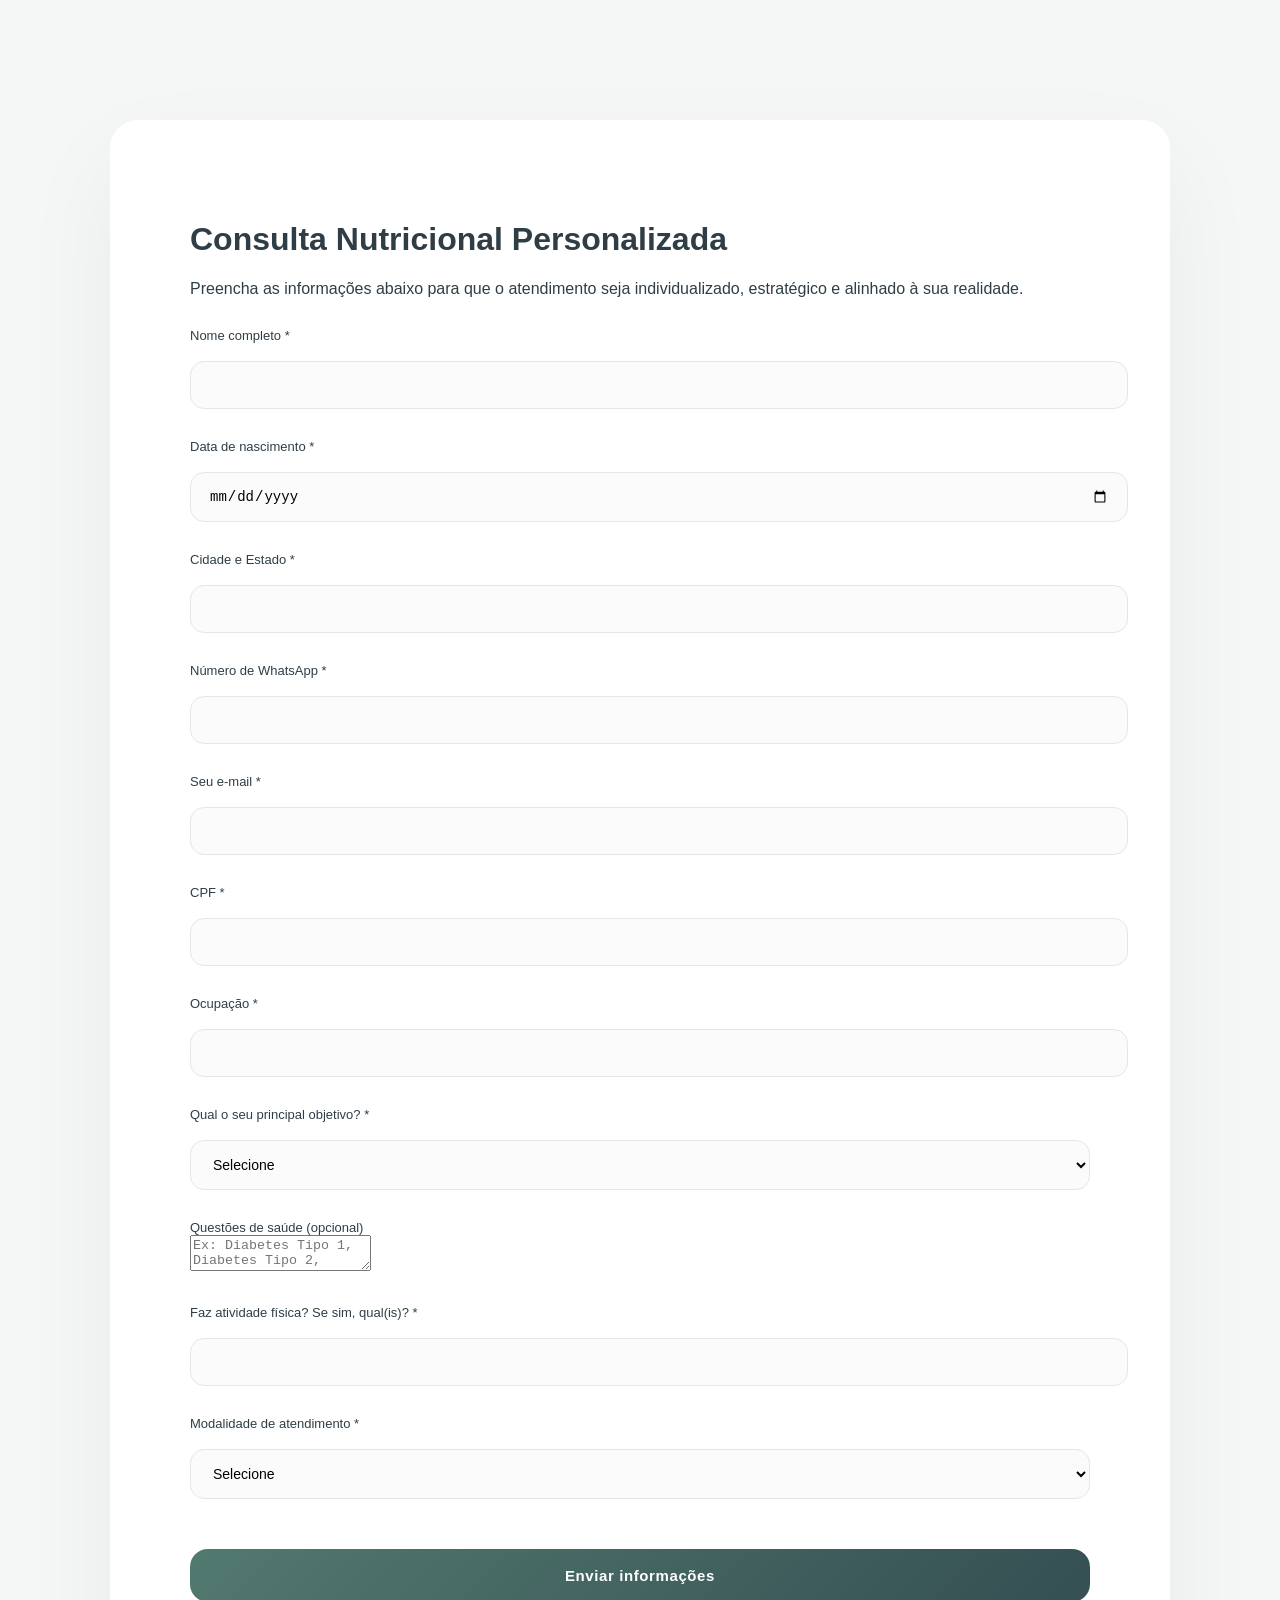
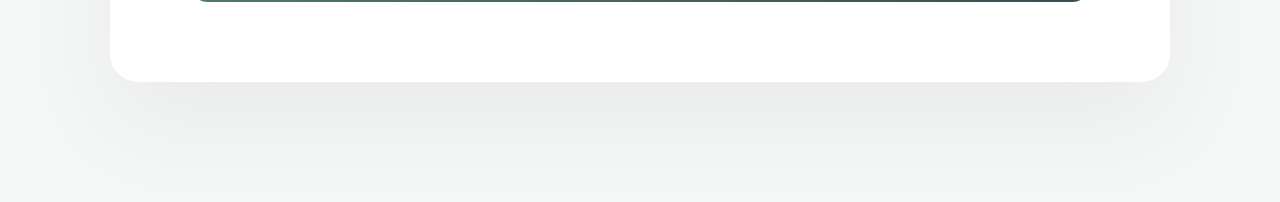
==== index.html @ 9d84a967 "adiciona index para github pages" ====
<!DOCTYPE html>
<html lang="pt-BR">
<head>
    <meta charset="UTF-8">
    <meta name="viewport" content="width=device-width, initial-scale=1.0">
    <title>Consulta Nutricional</title>
    <link rel="stylesheet" href="static/style.css">
</head>

<body>

    <div class="container">

        <div class="form-box">

            <h1>Consulta Nutricional Personalizada</h1>

            <p class="subtitle">
                Preencha as informações abaixo para que o atendimento seja
                individualizado, estratégico e alinhado à sua realidade.
            </p>

            <form>

                <label>Nome completo *</label>
                <input type="text" required>

                <label>Data de nascimento *</label>
                <input type="date" required>

                <label>Cidade e Estado *</label>
                <input type="text" required>

                <label>Número de WhatsApp *</label>
                <input type="tel" required>

                <label>Seu e-mail *</label>
                <input type="email" required>

                <label>CPF *</label>
                <input type="text" required>

                <label>Ocupação *</label>
                <input type="text" required>

                <label>Qual o seu principal objetivo? *</label>
                <select required>
                    <option value="">Selecione</option>
                    <option>Hipertrofia</option>
                    <option>Emagrecimento</option>
                    <option>Melhora de hábitos alimentares</option>
                    <option>Vegetarianismo/Veganismo</option>
                    <option>Melhora no desempenho esportivo</option>
                    <option>Questões de saúde</option>
                    <option>Outro</option>
                </select>

                <label>Questões de saúde (opcional)</label>
                <textarea placeholder="Ex: Diabetes Tipo 1, Diabetes Tipo 2, Hipertensão, Dislipidemia, Deficiências nutricionais..."></textarea>

                <label>Faz atividade física? Se sim, qual(is)? *</label>
                <input type="text" required>

                <label>Modalidade de atendimento *</label>
                <select required>
                    <option value="">Selecione</option>
                    <option>Presencial</option>
                    <option>Online</option>
                    <option>Híbrido (Presencial + Online)</option>
                </select>

                <button type="submit">Enviar informações</button>

            </form>

        </div>

    </div>

</body>
</html>
---- static/style.css ----
body {
    margin: 0;
    font-family: 'Inter', sans-serif;
    background: #f5f7f6;
    color: #2f3e46;
}

.container {
    max-width: 900px;
    margin: 120px auto;
    padding: 80px;
    background: #ffffff;
    border-radius: 28px;
    box-shadow: 0 40px 100px rgba(0, 0, 0, 0.05);
}

.hero {
    text-align: center;
    margin-bottom: 70px;
}

.hero h1 {
    font-size: 40px;
    font-weight: 500;
    letter-spacing: -1px;
    margin-bottom: 10px;
}

.hero h2 {
    font-size: 18px;
    font-weight: 400;
    color: #52796f;
    margin-top: 15px;
}

.subinfo {
    font-size: 13px;
    color: #777;
    margin: 4px 0;
}

.divider {
    width: 60px;
    height: 2px;
    background: linear-gradient(90deg, #52796f, #354f52);
    margin: 15px auto;
    border-radius: 2px;
}

.form-box h3 {
    font-size: 20px;
    font-weight: 500;
    margin-bottom: 20px;
}

.descricao-form {
    font-size: 14px;
    color: #777;
    line-height: 1.7;
    margin-bottom: 40px;
}

.input-group {
    display: flex;
    gap: 20px;
}

.input-group input {
    flex: 1;
}

input, select {
    width: 100%;
    padding: 15px 18px;
    border-radius: 14px;
    border: 1px solid #e4e7e5;
    background: #fafbfa;
    font-size: 14px;
    transition: all 0.25s ease;
    margin-top: 18px;
}

input:focus, select:focus {
    border-color: #52796f;
    background: #ffffff;
    outline: none;
    box-shadow: 0 0 0 4px rgba(82, 121, 111, 0.08);
}

label {
    font-size: 13px;
    font-weight: 500;
    margin-top: 30px;
    display: block;
    color: #2f3e46;
}

button {
    width: 100%;
    padding: 18px;
    margin-top: 50px;
    border-radius: 18px;
    border: none;
    background: linear-gradient(135deg, #52796f, #354f52);
    color: white;
    font-size: 15px;
    font-weight: 600;
    letter-spacing: 0.6px;
    cursor: pointer;
    transition: all 0.3s ease;
}

button:hover {
    transform: translateY(-3px);
    box-shadow: 0 20px 40px rgba(0, 0, 0, 0.12);
}
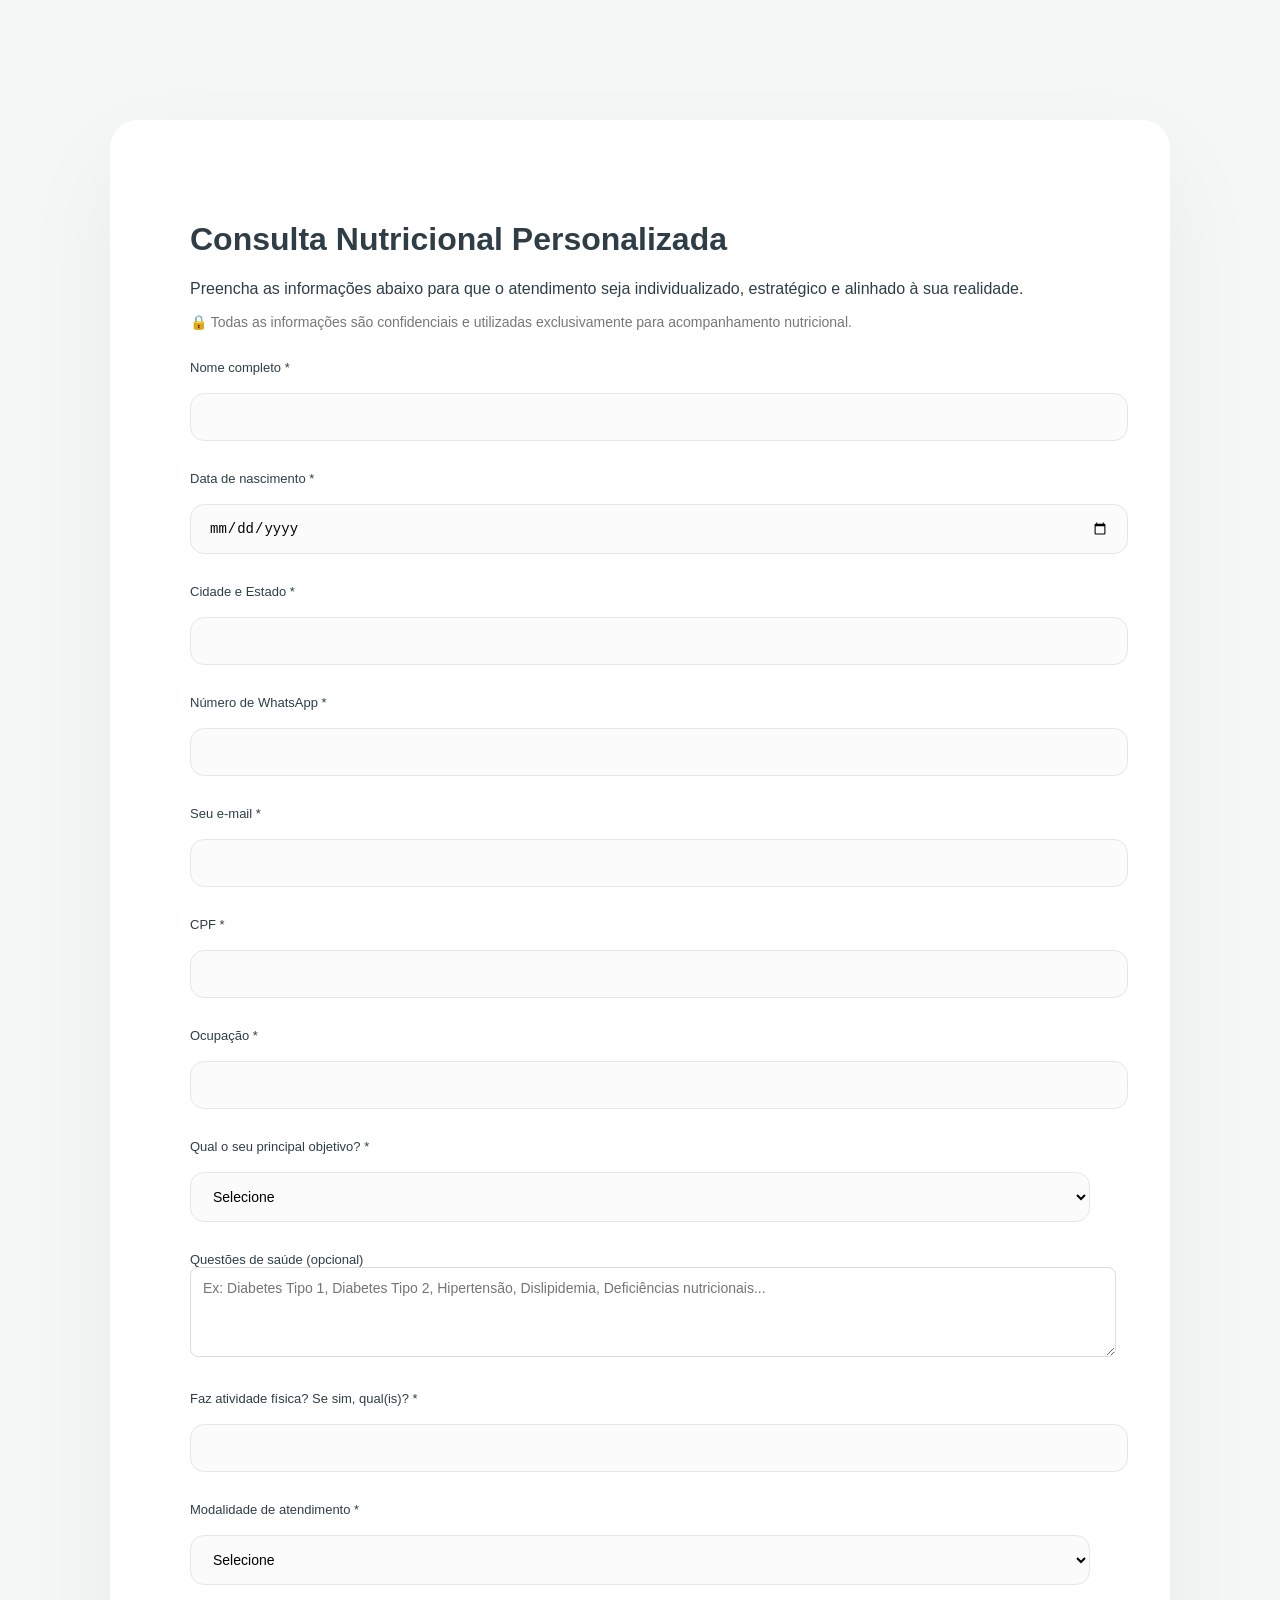
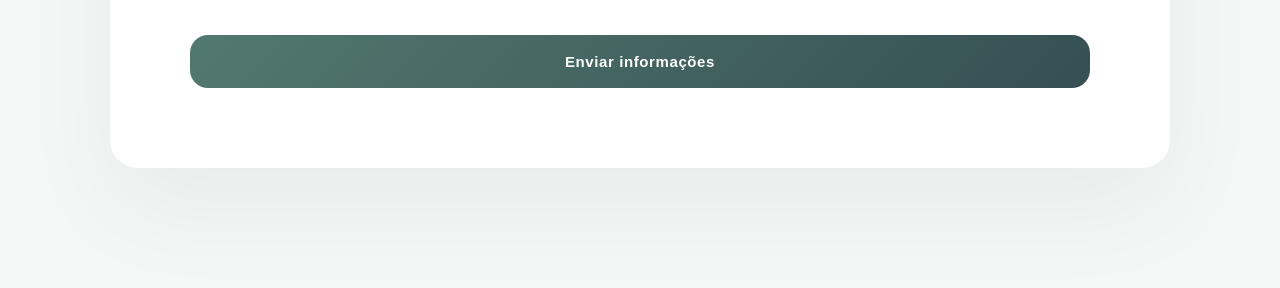
==== commit 67b437e9: "ajuste confidencialidade e textarea" ====
--- a/index.html
+++ b/index.html
@@ -4,7 +4,7 @@
     <meta charset="UTF-8">
     <meta name="viewport" content="width=device-width, initial-scale=1.0">
     <title>Consulta Nutricional</title>
-    <link rel="stylesheet" href="static/style.css">
+    <link rel="stylesheet" href="./static/style.css">
 </head>
 
 <body>
@@ -18,6 +18,11 @@
             <p class="subtitle">
                 Preencha as informações abaixo para que o atendimento seja
                 individualizado, estratégico e alinhado à sua realidade.
+            </p>
+
+            <p class="confidential">
+                🔒 Todas as informações são confidenciais e utilizadas exclusivamente
+                para acompanhamento nutricional.
             </p>
 
             <form>
@@ -56,7 +61,9 @@
                 </select>
 
                 <label>Questões de saúde (opcional)</label>
-                <textarea placeholder="Ex: Diabetes Tipo 1, Diabetes Tipo 2, Hipertensão, Dislipidemia, Deficiências nutricionais..."></textarea>
+                <textarea class="textarea-padrao"
+                    placeholder="Ex: Diabetes Tipo 1, Diabetes Tipo 2, Hipertensão, Dislipidemia, Deficiências nutricionais..."
+                    rows="4"></textarea>
 
                 <label>Faz atividade física? Se sim, qual(is)? *</label>
                 <input type="text" required>
--- a/static/style.css
+++ b/static/style.css
@@ -114,3 +114,19 @@
     transform: translateY(-3px);
     box-shadow: 0 20px 40px rgba(0, 0, 0, 0.12);
 }
+.confidential {
+    font-size: 14px;
+    color: #777;
+    margin-bottom: 20px;
+}
+
+textarea,
+.textarea-padrao {
+    width: 100%;
+    padding: 12px;
+    border-radius: 8px;
+    border: 1px solid #ddd;
+    font-family: inherit;
+    font-size: 14px;
+    resize: vertical;
+}
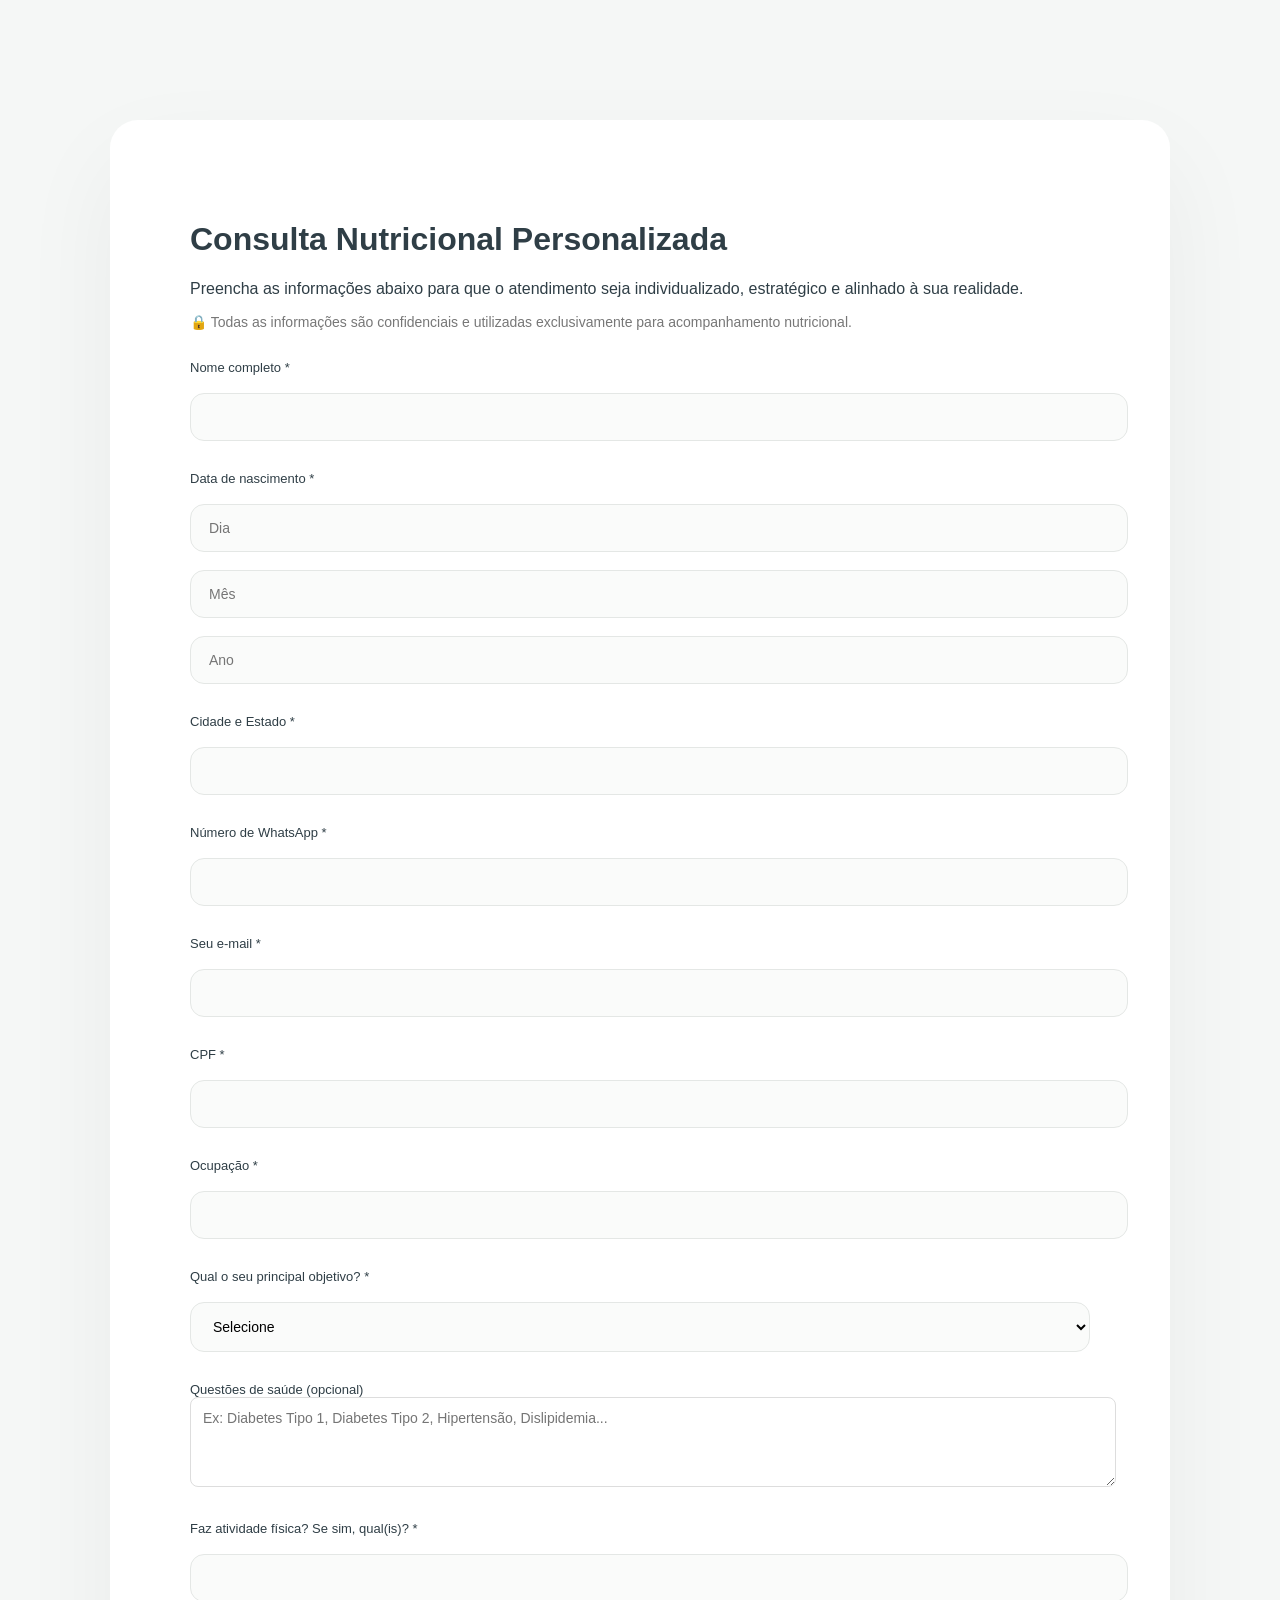
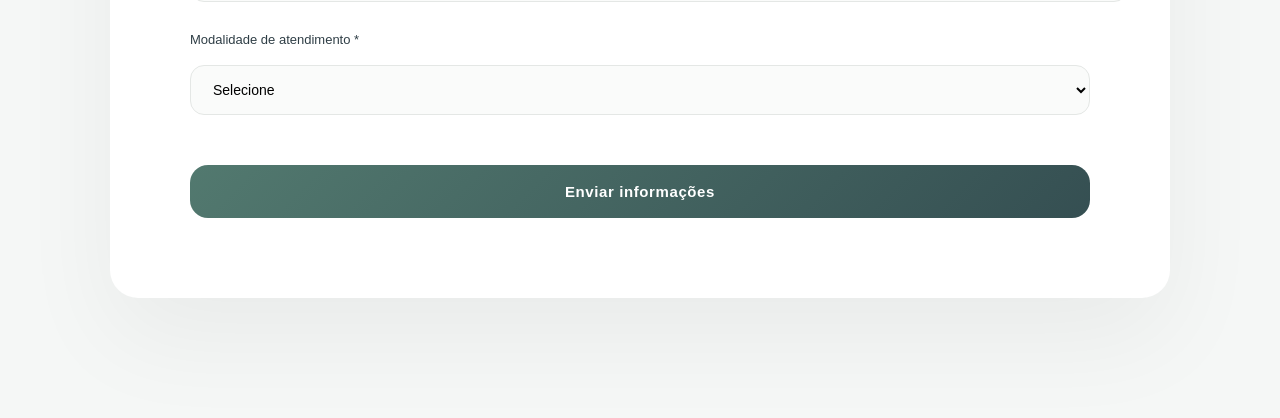
==== commit 429620f8: "form integrado ao google forms" ====
--- a/index.html
+++ b/index.html
@@ -27,57 +27,62 @@
 
             <form>
 
-                <label>Nome completo *</label>
-                <input type="text" required>
+                <form action="https://docs.google.com/forms/d/e/1FAIpQLSeM7OjIsnIfNPGTxE1bOk32LC7NEud_pMus8zYa7Jx8XNLqtw/formResponse" method="POST" target="_blank">
 
-                <label>Data de nascimento *</label>
-                <input type="date" required>
+<label>Nome completo *</label>
+<input type="text" name="entry.399246261" required>
 
-                <label>Cidade e Estado *</label>
-                <input type="text" required>
+<label>Data de nascimento *</label>
+<input type="number" name="entry.309653785_day" placeholder="Dia" required>
+<input type="number" name="entry.309653785_month" placeholder="Mês" required>
+<input type="number" name="entry.309653785_year" placeholder="Ano" required>
 
-                <label>Número de WhatsApp *</label>
-                <input type="tel" required>
+<label>Cidade e Estado *</label>
+<input type="text" name="entry.2035700166" required>
 
-                <label>Seu e-mail *</label>
-                <input type="email" required>
+<label>Número de WhatsApp *</label>
+<input type="tel" name="entry.1339065434" required>
 
-                <label>CPF *</label>
-                <input type="text" required>
+<label>Seu e-mail *</label>
+<input type="email" name="entry.1820943321" required>
 
-                <label>Ocupação *</label>
-                <input type="text" required>
+<label>CPF *</label>
+<input type="text" name="entry.163218932" required>
 
-                <label>Qual o seu principal objetivo? *</label>
-                <select required>
-                    <option value="">Selecione</option>
-                    <option>Hipertrofia</option>
-                    <option>Emagrecimento</option>
-                    <option>Melhora de hábitos alimentares</option>
-                    <option>Vegetarianismo/Veganismo</option>
-                    <option>Melhora no desempenho esportivo</option>
-                    <option>Questões de saúde</option>
-                    <option>Outro</option>
-                </select>
+<label>Ocupação *</label>
+<input type="text" name="entry.976673594" required>
 
-                <label>Questões de saúde (opcional)</label>
-                <textarea class="textarea-padrao"
-                    placeholder="Ex: Diabetes Tipo 1, Diabetes Tipo 2, Hipertensão, Dislipidemia, Deficiências nutricionais..."
-                    rows="4"></textarea>
+<label>Qual o seu principal objetivo? *</label>
+<select name="entry.2037954303" required>
+    <option value="">Selecione</option>
+    <option value="Hipertrofia">Hipertrofia</option>
+    <option value="Emagrecimento">Emagrecimento</option>
+    <option value="Melhora de hábitos alimentares">Melhora de hábitos alimentares</option>
+    <option value="Vegetarianismo/Veganismo">Vegetarianismo/Veganismo</option>
+    <option value="Melhora no desempenho esportivo">Melhora no desempenho esportivo</option>
+    <option value="Questões de saúde">Questões de saúde</option>
+    <option value="Outro">Outro</option>
+</select>
 
-                <label>Faz atividade física? Se sim, qual(is)? *</label>
-                <input type="text" required>
+<label>Questões de saúde (opcional)</label>
+<textarea name="entry.650808859"
+placeholder="Ex: Diabetes Tipo 1, Diabetes Tipo 2, Hipertensão, Dislipidemia..."
+rows="4"></textarea>
 
-                <label>Modalidade de atendimento *</label>
-                <select required>
-                    <option value="">Selecione</option>
-                    <option>Presencial</option>
-                    <option>Online</option>
-                    <option>Híbrido (Presencial + Online)</option>
-                </select>
+<label>Faz atividade física? Se sim, qual(is)? *</label>
+<input type="text" name="entry.746840864" required>
 
-                <button type="submit">Enviar informações</button>
+<label>Modalidade de atendimento *</label>
+<select name="entry.800647162" required>
+    <option value="">Selecione</option>
+    <option value="Presencial">Presencial</option>
+    <option value="Online">Online</option>
+    <option value="Híbrido (Presencial + Online)">Híbrido (Presencial + Online)</option>
+</select>
 
+<button type="submit">Enviar informações</button>
+
+</form>
             </form>
 
         </div>
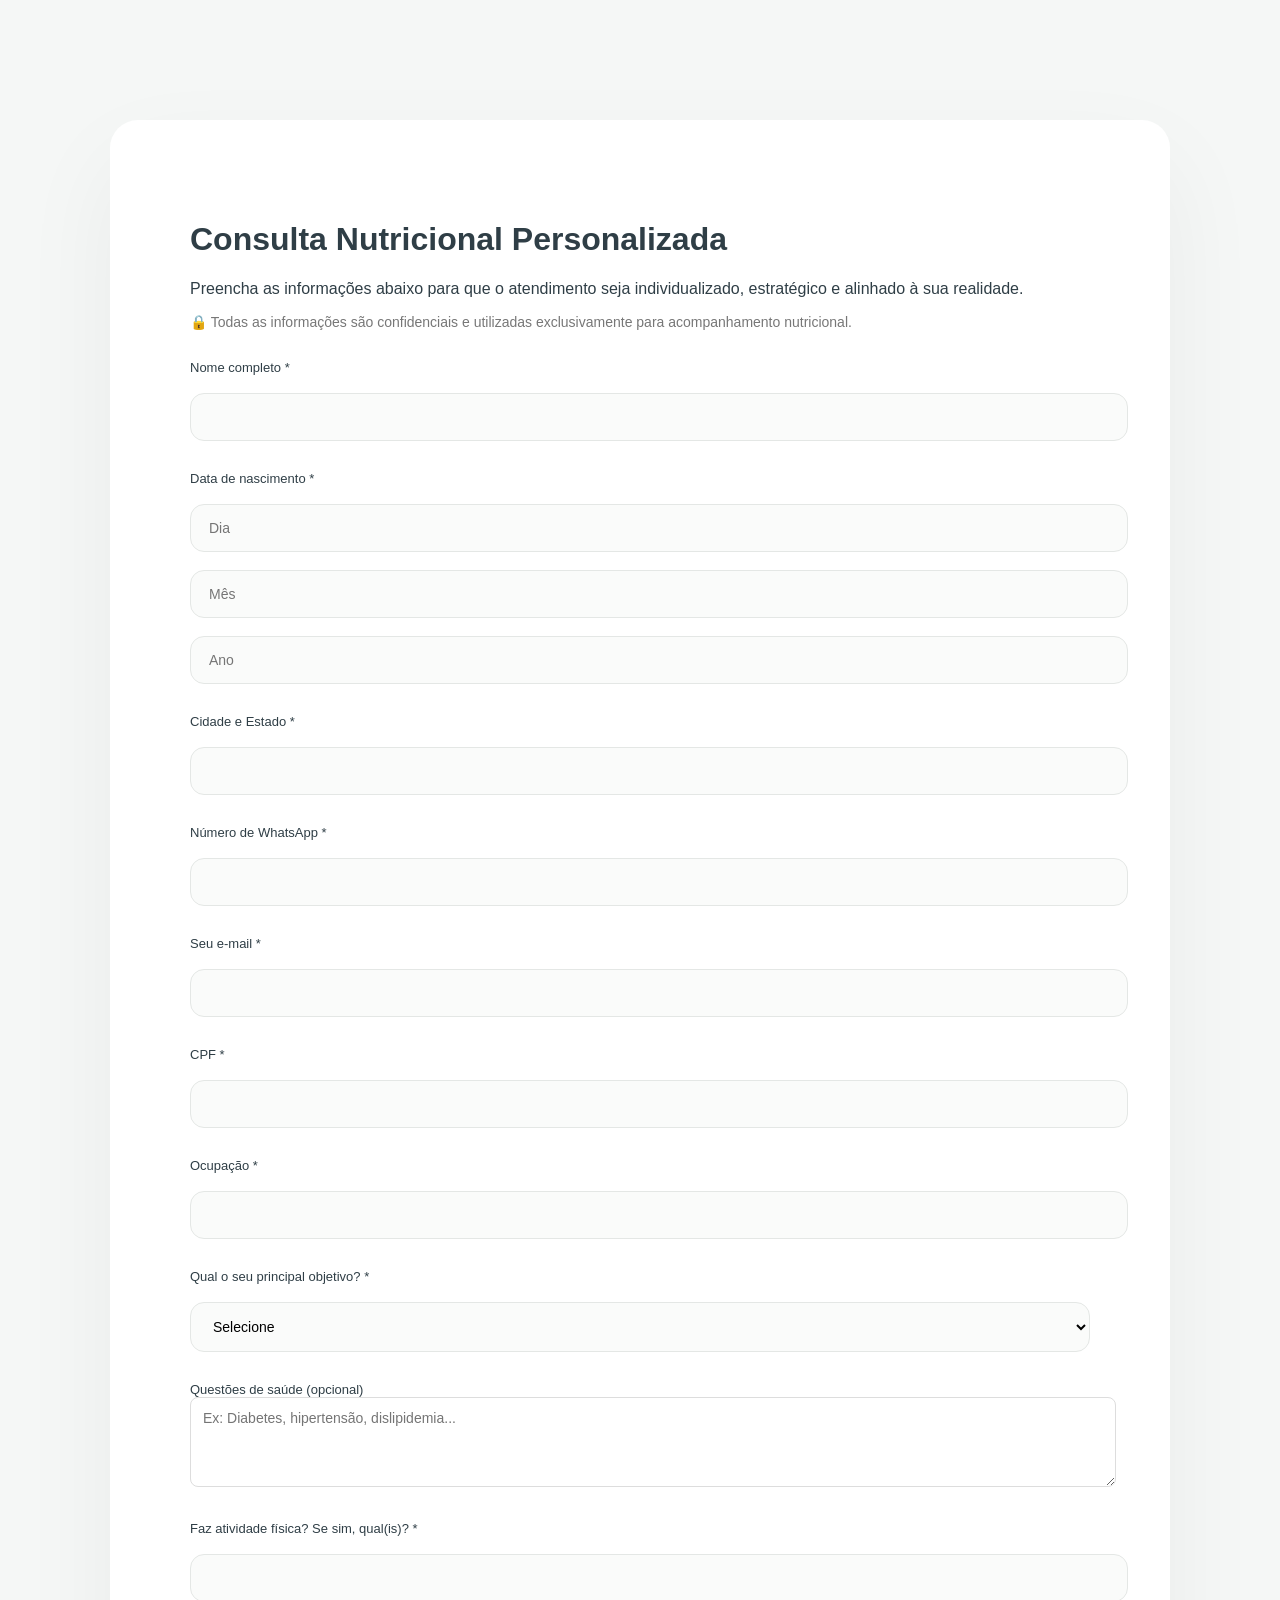
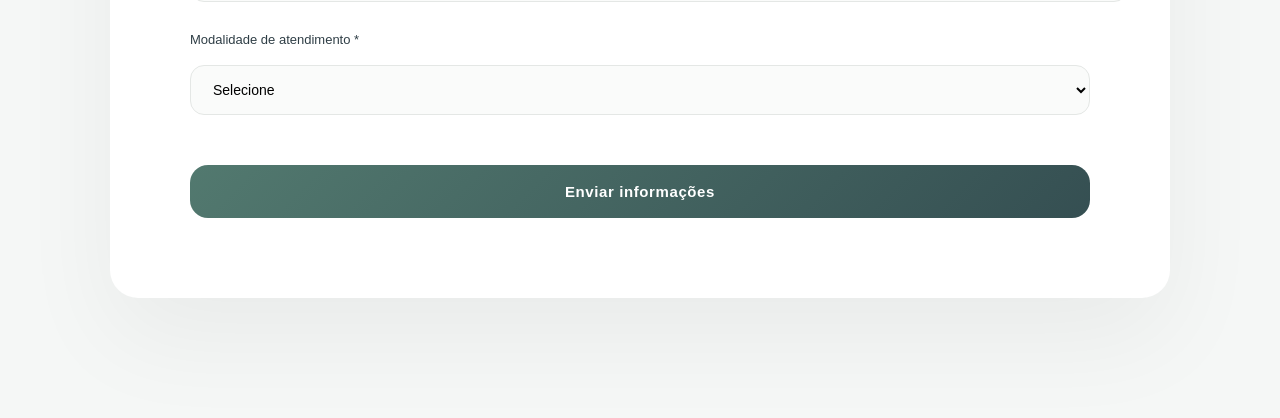
==== commit dcfc0836: "index final corrigido" ====
--- a/index.html
+++ b/index.html
@@ -10,7 +10,6 @@
 <body>
 
     <div class="container">
-
         <div class="form-box">
 
             <h1>Consulta Nutricional Personalizada</h1>
@@ -25,68 +24,64 @@
                 para acompanhamento nutricional.
             </p>
 
-            <form>
+            <form action="https://docs.google.com/forms/d/e/1FAIpQLSeM7OjIsnIfNPGTxE1bOk32LC7NEud_pMus8zYa7Jx8XNLqtw/formResponse" method="POST" target="_blank">
 
-                <form action="https://docs.google.com/forms/d/e/1FAIpQLSeM7OjIsnIfNPGTxE1bOk32LC7NEud_pMus8zYa7Jx8XNLqtw/formResponse" method="POST" target="_blank">
+                <label>Nome completo *</label>
+                <input type="text" name="entry.399246261" required>
 
-<label>Nome completo *</label>
-<input type="text" name="entry.399246261" required>
+                <label>Data de nascimento *</label>
+                <input type="number" name="entry.309653785_day" placeholder="Dia" required>
+                <input type="number" name="entry.309653785_month" placeholder="Mês" required>
+                <input type="number" name="entry.309653785_year" placeholder="Ano" required>
 
-<label>Data de nascimento *</label>
-<input type="number" name="entry.309653785_day" placeholder="Dia" required>
-<input type="number" name="entry.309653785_month" placeholder="Mês" required>
-<input type="number" name="entry.309653785_year" placeholder="Ano" required>
+                <label>Cidade e Estado *</label>
+                <input type="text" name="entry.2035700166" required>
 
-<label>Cidade e Estado *</label>
-<input type="text" name="entry.2035700166" required>
+                <label>Número de WhatsApp *</label>
+                <input type="tel" name="entry.1339065434" required>
 
-<label>Número de WhatsApp *</label>
-<input type="tel" name="entry.1339065434" required>
+                <label>Seu e-mail *</label>
+                <input type="email" name="entry.1820943321" required>
 
-<label>Seu e-mail *</label>
-<input type="email" name="entry.1820943321" required>
+                <label>CPF *</label>
+                <input type="text" name="entry.163218932" required>
 
-<label>CPF *</label>
-<input type="text" name="entry.163218932" required>
+                <label>Ocupação *</label>
+                <input type="text" name="entry.976673594" required>
 
-<label>Ocupação *</label>
-<input type="text" name="entry.976673594" required>
+                <label>Qual o seu principal objetivo? *</label>
+                <select name="entry.2037954303" required>
+                    <option value="">Selecione</option>
+                    <option value="Hipertrofia">Hipertrofia</option>
+                    <option value="Emagrecimento">Emagrecimento</option>
+                    <option value="Melhora de hábitos alimentares">Melhora de hábitos alimentares</option>
+                    <option value="Vegetarianismo/Veganismo">Vegetarianismo/Veganismo</option>
+                    <option value="Melhora no desempenho esportivo">Melhora no desempenho esportivo</option>
+                    <option value="Questões de saúde">Questões de saúde</option>
+                    <option value="Outro">Outro</option>
+                </select>
 
-<label>Qual o seu principal objetivo? *</label>
-<select name="entry.2037954303" required>
-    <option value="">Selecione</option>
-    <option value="Hipertrofia">Hipertrofia</option>
-    <option value="Emagrecimento">Emagrecimento</option>
-    <option value="Melhora de hábitos alimentares">Melhora de hábitos alimentares</option>
-    <option value="Vegetarianismo/Veganismo">Vegetarianismo/Veganismo</option>
-    <option value="Melhora no desempenho esportivo">Melhora no desempenho esportivo</option>
-    <option value="Questões de saúde">Questões de saúde</option>
-    <option value="Outro">Outro</option>
-</select>
+                <label>Questões de saúde (opcional)</label>
+                <textarea name="entry.650808859"
+                    placeholder="Ex: Diabetes, hipertensão, dislipidemia..."
+                    rows="4"></textarea>
 
-<label>Questões de saúde (opcional)</label>
-<textarea name="entry.650808859"
-placeholder="Ex: Diabetes Tipo 1, Diabetes Tipo 2, Hipertensão, Dislipidemia..."
-rows="4"></textarea>
+                <label>Faz atividade física? Se sim, qual(is)? *</label>
+                <input type="text" name="entry.746840864" required>
 
-<label>Faz atividade física? Se sim, qual(is)? *</label>
-<input type="text" name="entry.746840864" required>
+                <label>Modalidade de atendimento *</label>
+                <select name="entry.800647162" required>
+                    <option value="">Selecione</option>
+                    <option value="Presencial">Presencial</option>
+                    <option value="Online">Online</option>
+                    <option value="Híbrido (Presencial + Online)">Híbrido (Presencial + Online)</option>
+                </select>
 
-<label>Modalidade de atendimento *</label>
-<select name="entry.800647162" required>
-    <option value="">Selecione</option>
-    <option value="Presencial">Presencial</option>
-    <option value="Online">Online</option>
-    <option value="Híbrido (Presencial + Online)">Híbrido (Presencial + Online)</option>
-</select>
+                <button type="submit">Enviar informações</button>
 
-<button type="submit">Enviar informações</button>
-
-</form>
             </form>
 
         </div>
-
     </div>
 
 </body>
